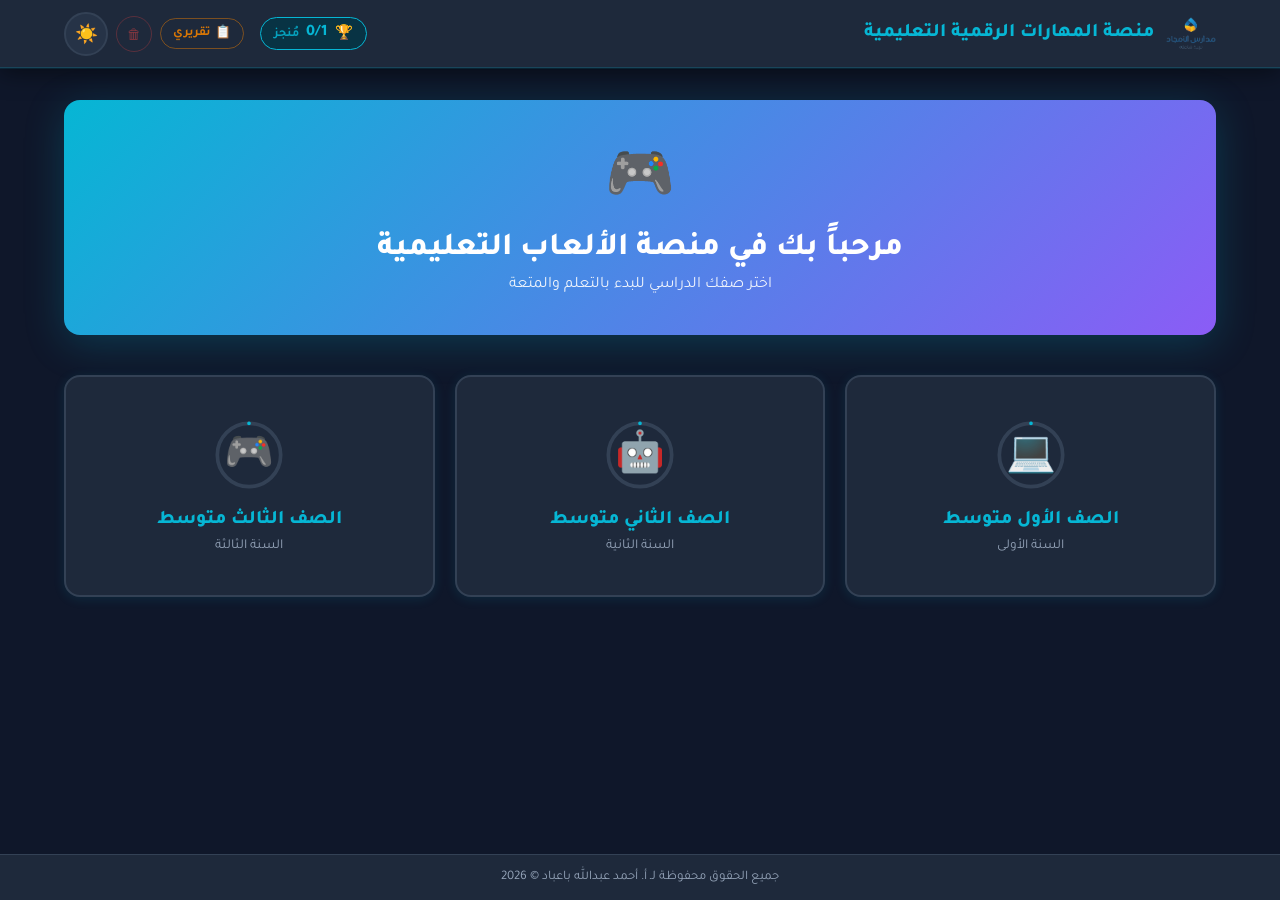
==== index.html @ b35075b6 "Add files via upload" ====
<!DOCTYPE html>
<html lang="ar" dir="rtl">
<head>
  <meta charset="UTF-8" />
  <meta name="viewport" content="width=device-width, initial-scale=1.0" />
  <title>منصة المهارات الرقمية التعليمية</title>
  <link rel="stylesheet" href="./style.css?v=9" />
  <link rel="preconnect" href="https://fonts.googleapis.com" />
  <link rel="preconnect" href="https://fonts.gstatic.com" crossorigin />
  <link href="https://fonts.googleapis.com/css2?family=Tajawal:wght@400;500;700;800&display=swap" rel="stylesheet" />
</head>
<body>

  <!-- HEADER -->
  <header class="site-header">
    <div class="header-inner">
      <div class="header-brand">
        <div class="logo-wrap" id="logo-wrap">
          <img src="./logo.png" alt="شعار المدرسة" class="logo"
               onload="document.getElementById('logo-wrap').classList.add('logo--loaded')"
               onerror="this.style.display='none'" />
          <span class="logo-fallback" aria-hidden="true">🏫</span>
        </div>
        <h1 class="site-title">منصة المهارات الرقمية التعليمية</h1>
      </div>

      <div class="progress-badge" id="progress-badge" data-total="0" aria-live="polite">
        <span class="progress-badge__icon">🏆</span>
        <span class="progress-badge__text">
          <span id="progress-count">0</span>/<span id="progress-total">0</span>
        </span>
        <span class="progress-badge__label">مُنجز</span>
      </div>

      <div class="header-actions">
        <button id="btn-report" class="btn-report" aria-label="تقرير الإنجازات" title="عرض تقرير الإنجازات">
          📋 <span class="btn-report__label">تقريري</span>
        </button>
        <button id="btn-reset" class="btn-reset" aria-label="إعادة تعيين الإنجازات" title="مسح جميع الإنجازات">
          🗑
        </button>
        <button id="theme-toggle" class="btn-theme" aria-label="تبديل الوضع">
          <span class="icon-sun">☀️</span>
          <span class="icon-moon">🌙</span>
        </button>
      </div>
    </div>
  </header>

  <!-- BREADCRUMBS -->
  <nav class="breadcrumbs" id="breadcrumbs" aria-label="مسار التنقل" hidden>
    <span id="breadcrumb-trail"></span>
  </nav>

  <!-- MAIN CONTENT -->
  <main class="main-content">

    <!-- Level 1: Grades -->
    <section id="view-home" class="view active">
      <div class="welcome-banner">
        <div class="welcome-icon">🎮</div>
        <h2>مرحباً بك في منصة الألعاب التعليمية</h2>
        <p>اختر صفك الدراسي للبدء بالتعلم والمتعة</p>
      </div>
      <div class="cards-grid" id="grades-grid"></div>
    </section>

    <!-- Level 2: Terms -->
    <section id="view-terms" class="view">
      <div class="cards-grid cards-grid--2" id="terms-grid"></div>
    </section>

    <!-- Level 3: Games Library -->
    <section id="view-games" class="view">
      <div class="search-bar-wrapper">
        <input
          type="search"
          id="search-input"
          class="search-input"
          placeholder="🔍  ابحث عن لعبة..."
          aria-label="بحث عن لعبة"
        />
      </div>
      <div class="share-bar" id="share-bar" hidden>
        <button class="btn-share" id="btn-share">شارك إنجازك 🏆</button>
      </div>
      <div class="cards-grid" id="games-grid"></div>
      <div class="empty-state" id="empty-state" hidden>
        <span>😕</span>
        <p>لا توجد ألعاب تطابق بحثك</p>
      </div>
      <div class="coming-soon-state" id="coming-soon-state" hidden>
        <span class="coming-soon-state__icon">⏳</span>
        <p class="coming-soon-state__title">قريباً!</p>
        <p class="coming-soon-state__sub">جاري تجهيز ألعاب هذا القسم</p>
      </div>
    </section>

    <!-- Level 4: Game View -->
    <section id="view-game" class="view">
      <button class="btn-back" id="btn-back">🔙 العودة لمكتبة الألعاب</button>
      <div class="iframe-wrapper">
        <iframe id="game-iframe" src="" title="اللعبة" allowfullscreen></iframe>
      </div>
      <div class="worksheet-alert" role="alert">
        <span class="worksheet-alert__icon">💡</span>
        <p><strong>تنبيه:</strong> إذا لم تكن إجاباتك صحيحة بنسبة عالية في اللعبة، ننصحك بمراجعة أوراق العمل الخاصة بالدرس بشكل جيد.</p>
      </div>
    </section>

  </main>

  <!-- FOOTER — triple-click the text to unlock Teacher View -->
  <footer class="site-footer">
    <p id="footer-secret" class="footer-secret">جميع الحقوق محفوظة لـ أ. أحمد عبدالله باعباد &copy; 2026</p>
  </footer>

  <div class="toast" id="toast" role="status" aria-live="polite"></div>

  <!-- CERTIFICATE / PROGRESS REPORT OVERLAY -->
  <div id="cert-overlay" class="cert-overlay" hidden aria-modal="true" role="dialog" aria-labelledby="cert-heading">
    <div class="cert-backdrop" id="cert-backdrop"></div>
    <div class="certificate" id="certificate">

      <!-- Screen-only controls -->
      <div class="cert-actions">
        <button class="cert-btn-print" id="cert-btn-print">🖨️ طباعة الشهادة</button>
        <button class="cert-btn-close" id="cert-btn-close" aria-label="إغلاق">✕</button>
      </div>

      <!-- Certificate top decoration -->
      <div class="cert-ornament cert-ornament--top" aria-hidden="true">
        ❖ &nbsp; ❖ &nbsp; ❖
      </div>

      <!-- Header -->
      <div class="cert-header">
        <div class="cert-trophy" aria-hidden="true">🏆</div>
        <h1 class="cert-title" id="cert-heading">شهادة إنجاز</h1>
        <p class="cert-platform-name">منصة المهارات الرقمية التعليمية</p>
      </div>

      <!-- Student name field -->
      <div class="cert-student">
        <span class="cert-student__label">اسم الطالب / الطالبة:</span>
        <span class="cert-student__line" aria-label="اكتب اسمك هنا بعد الطباعة"></span>
      </div>

      <!-- Divider -->
      <div class="cert-divider" aria-hidden="true"></div>

      <!-- Dynamic grade summary — filled by JS -->
      <div class="cert-body" id="cert-body"></div>

      <!-- Divider -->
      <div class="cert-divider" aria-hidden="true"></div>

      <!-- Footer -->
      <div class="cert-footer">
        <p class="cert-slogan">استمر في التعلم والإبداع! 🚀</p>
        <p class="cert-date" id="cert-date"></p>
      </div>

      <!-- Bottom decoration -->
      <div class="cert-ornament cert-ornament--bottom" aria-hidden="true">
        ❖ &nbsp; ❖ &nbsp; ❖
      </div>

    </div>
  </div>

  <!-- TEACHER VIEW MODAL (secret — no visible trigger) -->
  <div id="tv-overlay" class="tv-overlay" hidden aria-modal="true" role="dialog" aria-labelledby="tv-heading">
    <div class="tv-backdrop" id="tv-backdrop"></div>
    <div class="tv-modal">

      <div class="tv-header">
        <div class="tv-header__brand">
          <span class="tv-header__icon" aria-hidden="true">👨‍🏫</span>
          <h2 class="tv-header__title" id="tv-heading">لوحة المعلم — منصة المهارات الرقمية</h2>
        </div>
        <button class="tv-close" id="tv-close" aria-label="إغلاق">✕</button>
      </div>

      <nav class="tv-tabs" role="tablist">
        <button class="tv-tab tv-tab--active" id="tv-tab-btn-view" role="tab" aria-selected="true" aria-controls="tv-panel-view">📋 عرض المنهج</button>
        <button class="tv-tab" id="tv-tab-btn-edit" role="tab" aria-selected="false" aria-controls="tv-panel-edit">✏️ محرر الألعاب</button>
      </nav>

      <div class="tv-panel tv-panel--active" id="tv-panel-view" role="tabpanel" aria-labelledby="tv-tab-btn-view">
        <div class="tv-stats" id="tv-stats"></div>
        <div class="tv-body" id="tv-body"></div>
      </div>

      <div class="tv-panel" id="tv-panel-edit" role="tabpanel" aria-labelledby="tv-tab-btn-edit">
        <div class="tv-editor-toolbar">
          <button class="tv-editor-btn tv-editor-btn--add" id="tv-btn-add">➕ إضافة لعبة جديدة</button>
          <button class="tv-editor-btn tv-editor-btn--export" id="tv-btn-export">📥 تصدير games.json</button>
        </div>
        <div class="tv-editor-list" id="tv-editor-list"></div>
      </div>

    </div>
  </div>

  <script src="./script.js"></script>
</body>
</html>
---- style.css ----
/* =============================================
   RESET & BASE
   ============================================= */
*, *::before, *::after {
  box-sizing: border-box;
  margin: 0;
  padding: 0;
}

:root {
  --font: 'Tajawal', sans-serif;

  /* DEFAULT = Dark mode — deep tech / futuristic */
  --bg: #0f172a;
  --bg-2: #0d1424;
  --surface: #1e293b;
  --surface-2: #263347;
  --border: #334155;
  --text: #e2e8f0;
  --text-muted: #94a3b8;
  --accent: #06b6d4;
  --accent-2: #8b5cf6;
  --accent-light: #083344;
  --accent-dark: #0891b2;
  --success: #4ade80;
  --success-light: #052e16;
  --warning: #fbbf24;
  --warning-light: #451a03;
  --shadow-sm: 0 2px 12px rgba(6,182,212,0.12);
  --shadow-md: 0 4px 24px rgba(6,182,212,0.18);
  --shadow-lg: 0 8px 40px rgba(6,182,212,0.22);
  --radius: 16px;
  --radius-sm: 10px;
  --transition: 0.22s ease;
  --header-h: 68px;
  --breadcrumb-h: 44px;
  --footer-h: 52px;
}

/* Light mode override */
.light {
  --bg: #f1f5f9;
  --bg-2: #e2e8f0;
  --surface: #ffffff;
  --surface-2: #f8fafc;
  --border: #cbd5e1;
  --text: #0f172a;
  --text-muted: #64748b;
  --accent: #0891b2;
  --accent-2: #7c3aed;
  --accent-light: #ecfeff;
  --accent-dark: #0e7490;
  --success: #16a34a;
  --success-light: #dcfce7;
  --warning: #d97706;
  --warning-light: #fef3c7;
  --shadow-sm: 0 2px 8px rgba(8,145,178,0.10);
  --shadow-md: 0 4px 20px rgba(8,145,178,0.16);
  --shadow-lg: 0 8px 32px rgba(8,145,178,0.22);
}

html {
  scroll-behavior: smooth;
}

body {
  font-family: var(--font);
  background: var(--bg);
  color: var(--text);
  min-height: 100vh;
  display: flex;
  flex-direction: column;
  transition: background var(--transition), color var(--transition);
}

/* =============================================
   HEADER
   ============================================= */
.site-header {
  position: fixed;
  top: 0;
  inset-inline: 0;
  height: var(--header-h);
  background: var(--surface);
  border-bottom: 1px solid var(--border);
  box-shadow: var(--shadow-sm);
  z-index: 100;
  transition: background var(--transition), border-color var(--transition);
}

.header-inner {
  max-width: 1200px;
  margin: 0 auto;
  height: 100%;
  padding: 0 1.5rem;
  display: flex;
  align-items: center;
  justify-content: space-between;
  gap: 1rem;
}

.header-brand {
  display: flex;
  align-items: center;
  gap: 0.75rem;
  flex: 1;
  min-width: 0;
}

/* Logo wrapper — visible placeholder until logo.png is uploaded */
.logo-wrap {
  width: 50px;
  height: 50px;
  flex-shrink: 0;
  border-radius: 10px;
  border: 2px dashed var(--accent);
  display: flex;
  align-items: center;
  justify-content: center;
  position: relative;
  background: var(--accent-light);
  transition: border-color var(--transition), background var(--transition);
  overflow: hidden;
}

/* Once logo.png loads successfully, remove the dashed border */
.logo-wrap.logo--loaded {
  border: none;
  background: transparent;
}

.logo {
  width: 100%;
  height: 100%;
  object-fit: contain;
  border-radius: 8px;
  position: relative;
  z-index: 1;
}

.logo-fallback {
  font-size: 1.5rem;
  position: absolute;
  z-index: 0;
  pointer-events: none;
}

/* Hide fallback once logo loads */
.logo-wrap.logo--loaded .logo-fallback {
  display: none;
}

.site-title {
  font-size: clamp(0.95rem, 2.5vw, 1.2rem);
  font-weight: 800;
  color: var(--accent);
  white-space: nowrap;
  overflow: hidden;
  text-overflow: ellipsis;
}

/* Report button — gold pill */
.btn-report {
  display: inline-flex;
  align-items: center;
  gap: 0.3rem;
  padding: 0.3rem 0.75rem;
  font-family: var(--font);
  font-size: 0.8rem;
  font-weight: 700;
  color: #d97706;
  background: transparent;
  border: 1.5px solid rgba(217,119,6,0.5);
  border-radius: 50px;
  cursor: pointer;
  flex-shrink: 0;
  transition: background var(--transition), border-color var(--transition),
              color var(--transition), transform 0.18s ease,
              box-shadow var(--transition);
  white-space: nowrap;
}

.btn-report:hover {
  background: rgba(217,119,6,0.12);
  border-color: #d97706;
  transform: translateY(-1px);
  box-shadow: 0 0 10px rgba(217,119,6,0.25);
}

.btn-report:active { transform: scale(0.95); }

@media (max-width: 480px) {
  .btn-report__label { display: none; }
}

/* Header action group — reset + theme toggle side by side */
.header-actions {
  display: flex;
  align-items: center;
  gap: 0.5rem;
  flex-shrink: 0;
}

/* Reset Progress Button */
.btn-reset {
  flex-shrink: 0;
  width: 36px;
  height: 36px;
  border-radius: 50%;
  border: 1.5px solid rgba(239,68,68,0.4);
  background: transparent;
  color: rgba(239,68,68,0.7);
  cursor: pointer;
  display: flex;
  align-items: center;
  justify-content: center;
  font-size: 0.88rem;
  transition: background var(--transition), border-color var(--transition),
              color var(--transition), transform 0.18s ease,
              box-shadow var(--transition);
  opacity: 0.7;
}

.btn-reset:hover {
  background: rgba(239,68,68,0.12);
  border-color: #ef4444;
  color: #ef4444;
  opacity: 1;
  transform: scale(1.08);
  box-shadow: 0 0 10px rgba(239,68,68,0.25);
}

.btn-reset:active {
  transform: scale(0.93);
}

/* Theme Toggle */
.btn-theme {
  flex-shrink: 0;
  width: 44px;
  height: 44px;
  border-radius: 50%;
  border: 2px solid var(--border);
  background: var(--surface-2);
  cursor: pointer;
  display: flex;
  align-items: center;
  justify-content: center;
  font-size: 1.15rem;
  transition: background var(--transition), border-color var(--transition),
              transform 0.18s ease, box-shadow var(--transition);
}

.btn-theme:hover {
  background: var(--accent-light);
  border-color: var(--accent);
  transform: scale(1.08);
  box-shadow: var(--shadow-sm);
}

.btn-theme:active {
  transform: scale(0.95);
}

/* =============================================
   PROGRESS BADGE
   ============================================= */
.progress-badge {
  display: flex;
  align-items: center;
  gap: 0.4rem;
  padding: 0.35rem 0.85rem;
  background: var(--accent-light);
  border: 1.5px solid var(--accent);
  border-radius: 50px;
  font-size: 0.82rem;
  font-weight: 700;
  color: var(--accent);
  white-space: nowrap;
  transition: background var(--transition), border-color var(--transition),
              box-shadow var(--transition), color var(--transition);
  animation: badgePulse 3s ease-in-out infinite;
}

.progress-badge__icon { font-size: 0.9rem; }

.progress-badge__text {
  font-size: 1rem;
  font-weight: 800;
  letter-spacing: 0.03em;
}

.progress-badge__label {
  font-size: 0.78rem;
  opacity: 0.85;
}

/* Subtle glow pulse on the badge */
@keyframes badgePulse {
  0%, 100% { box-shadow: 0 0 0 0 rgba(6,182,212,0); }
  50%       { box-shadow: 0 0 10px 2px rgba(6,182,212,0.3); }
}

/* When all games are done — celebrate with gold */
.progress-badge.all-done {
  background: rgba(251,191,36,0.12);
  border-color: #fbbf24;
  color: #fbbf24;
  animation: badgePulseGold 1.5s ease-in-out infinite;
}

@keyframes badgePulseGold {
  0%, 100% { box-shadow: 0 0 0 0 rgba(251,191,36,0); }
  50%       { box-shadow: 0 0 14px 4px rgba(251,191,36,0.4); }
}

/* Hide badge if total is 0 (games not loaded yet) */
.progress-badge[data-total="0"] {
  opacity: 0;
  pointer-events: none;
}

/* Show/hide sun/moon based on theme */
body:not(.light) .icon-moon { display: none; }
body.light .icon-sun { display: none; }

/* Dark mode (default) header — subtle cyan glow line */
body:not(.light) .site-header {
  border-bottom-color: rgba(6,182,212,0.2);
  box-shadow: 0 1px 0 rgba(6,182,212,0.12), 0 4px 24px rgba(0,0,0,0.5);
}

/* Dark mode breadcrumbs */
body:not(.light) .breadcrumbs {
  background: rgba(30,41,59,0.95);
  border-bottom-color: rgba(6,182,212,0.15);
  backdrop-filter: blur(8px);
}

/* =============================================
   BREADCRUMBS
   ============================================= */
.breadcrumbs {
  position: fixed;
  top: var(--header-h);
  inset-inline: 0;
  height: var(--breadcrumb-h);
  background: var(--surface-2);
  border-bottom: 1px solid var(--border);
  z-index: 90;
  display: flex;
  align-items: center;
  padding: 0 1.5rem;
  font-size: 0.88rem;
  color: var(--text-muted);
  transition: background var(--transition);
}

.breadcrumbs[hidden] {
  display: none;
}

.breadcrumbs .max-w {
  max-width: 1200px;
  margin: 0 auto;
  width: 100%;
}

.breadcrumb-item {
  cursor: pointer;
  color: var(--accent);
  font-weight: 600;
  transition: opacity var(--transition);
}

.breadcrumb-item:hover { opacity: 0.75; }

.breadcrumb-sep {
  margin: 0 0.5rem;
  color: var(--text-muted);
}

.breadcrumb-item.current {
  color: var(--text);
  font-weight: 500;
  cursor: default;
}

.breadcrumb-item.current:hover { opacity: 1; }

/* =============================================
   MAIN CONTENT
   ============================================= */
.main-content {
  flex: 1;
  margin-top: var(--header-h);
  padding: 2rem 1.5rem 2rem;
  max-width: 1200px;
  width: 100%;
  margin-inline: auto;
}

/* Offset when breadcrumbs are visible */
body.has-breadcrumbs .main-content {
  margin-top: calc(var(--header-h) + var(--breadcrumb-h));
}

/* =============================================
   VIEWS
   ============================================= */
.view {
  display: none;
  animation: fadeInUp 0.32s ease forwards;
}

.view.active {
  display: block;
}

@keyframes fadeInUp {
  from { opacity: 0; transform: translateY(16px); }
  to   { opacity: 1; transform: translateY(0); }
}

/* =============================================
   WELCOME BANNER
   ============================================= */
.welcome-banner {
  text-align: center;
  margin-bottom: 2.5rem;
  padding: 2.5rem 1rem;
  background: linear-gradient(135deg, var(--accent) 0%, var(--accent-2) 100%);
  border-radius: var(--radius);
  color: #fff;
  box-shadow: var(--shadow-lg);
}

.welcome-icon {
  font-size: 3.5rem;
  margin-bottom: 0.75rem;
  animation: bounce 2.5s infinite;
}

@keyframes bounce {
  0%, 100% { transform: translateY(0); }
  50%       { transform: translateY(-8px); }
}

.welcome-banner h2 {
  font-size: clamp(1.3rem, 3vw, 2rem);
  font-weight: 800;
  margin-bottom: 0.5rem;
}

.welcome-banner p {
  font-size: 1rem;
  opacity: 0.9;
}

/* =============================================
   CARDS GRID
   ============================================= */
.cards-grid {
  display: grid;
  grid-template-columns: repeat(auto-fill, minmax(min(300px, 100%), 1fr));
  gap: 1.25rem;
}

.cards-grid--2 {
  grid-template-columns: repeat(auto-fill, minmax(min(280px, 100%), 1fr));
  max-width: 680px;
  margin: 0 auto;
}

/* =============================================
   GRADE CARD
   ============================================= */

/* Floating emoji animation */
@keyframes floatEmoji {
  0%, 100% { transform: translateY(0px); }
  50%       { transform: translateY(-10px); }
}

/* Stagger each card's animation so they don't all move together */
.grade-card:nth-child(1) .grade-card__icon { animation: floatEmoji 2.8s ease-in-out infinite; }
.grade-card:nth-child(2) .grade-card__icon { animation: floatEmoji 3.2s ease-in-out infinite 0.4s; }
.grade-card:nth-child(3) .grade-card__icon { animation: floatEmoji 3.0s ease-in-out infinite 0.8s; }

.grade-card {
  background: var(--surface);
  border: 2px solid var(--border);
  border-radius: var(--radius);
  padding: 2.5rem 1.5rem;
  text-align: center;
  cursor: pointer;
  transition: transform 0.28s cubic-bezier(.34,1.56,.64,1),
              box-shadow var(--transition),
              border-color var(--transition),
              background var(--transition);
  box-shadow: var(--shadow-sm);
  position: relative;
  overflow: hidden;
}

/* Gradient overlay — slides in on hover */
.grade-card::before {
  content: '';
  position: absolute;
  inset: 0;
  background: linear-gradient(135deg, var(--accent) 0%, var(--accent-2) 100%);
  opacity: 0;
  transition: opacity 0.28s ease;
  border-radius: inherit;
}

/* Glow ring on hover */
.grade-card::after {
  content: '';
  position: absolute;
  inset: -2px;
  border-radius: calc(var(--radius) + 2px);
  background: linear-gradient(135deg, var(--accent), var(--accent-2));
  opacity: 0;
  transition: opacity 0.28s ease;
  z-index: -1;
}

.grade-card:hover {
  transform: translateY(-10px) scale(1.02);
  box-shadow: 0 16px 48px rgba(6,182,212,0.35);
  border-color: var(--accent);
}

.grade-card:hover::before { opacity: 0.08; }
.grade-card:hover::after  { opacity: 0.5; }

/* On hover — emoji scales up */
.grade-card:hover .grade-card__icon {
  animation: none;
  transform: scale(1.3) translateY(-4px);
  transition: transform 0.28s cubic-bezier(.34,1.56,.64,1);
}

.grade-card:active {
  transform: translateY(-3px) scale(1.01);
}

/* Progress ring wrap — contains SVG ring + emoji icon */
.grade-ring-wrap {
  position: relative;
  width: 76px;
  height: 76px;
  margin: 0 auto 1rem;
}

.grade-ring {
  position: absolute;
  inset: 0;
  width: 100%;
  height: 100%;
  transform: rotate(-90deg);
  pointer-events: none;
}

.grade-ring__track {
  fill: none;
  stroke: var(--border);
  stroke-width: 3.5;
}

.grade-ring__fill {
  fill: none;
  stroke: var(--accent);
  stroke-width: 3.5;
  stroke-linecap: round;
  transition: stroke-dashoffset 0.9s cubic-bezier(.4,2,.6,1);
}

/* Completed ring turns gold */
.grade-ring-wrap[data-complete="true"] .grade-ring__fill {
  stroke: #fbbf24;
}

.grade-card__icon {
  font-size: 2.5rem;
  display: flex;
  align-items: center;
  justify-content: center;
  position: absolute;
  inset: 0;
  margin: 0;
  z-index: 1;
  transition: transform 0.28s cubic-bezier(.34,1.56,.64,1);
  will-change: transform;
}

.grade-card__title {
  font-size: 1.2rem;
  font-weight: 800;
  color: var(--accent);
  position: relative;
  z-index: 1;
}

.grade-card__sub {
  font-size: 0.85rem;
  color: var(--text-muted);
  margin-top: 0.4rem;
  position: relative;
  z-index: 1;
}

/* =============================================
   TERM CARD
   ============================================= */
.term-card {
  background: var(--surface);
  border: 2px solid var(--border);
  border-radius: var(--radius);
  padding: 2.5rem 1.5rem;
  text-align: center;
  cursor: pointer;
  transition: transform var(--transition), box-shadow var(--transition),
              border-color var(--transition);
  box-shadow: var(--shadow-sm);
}

.term-card:hover {
  transform: translateY(-5px);
  box-shadow: var(--shadow-lg);
  border-color: var(--accent);
}

.term-card:active { transform: translateY(-1px); }

.term-card__icon {
  font-size: 2.75rem;
  display: block;
  margin-bottom: 0.75rem;
}

.term-card__title {
  font-size: 1.15rem;
  font-weight: 800;
  color: var(--accent);
}

/* =============================================
   SEARCH BAR
   ============================================= */
.search-bar-wrapper {
  margin-bottom: 1.5rem;
}

.search-input {
  width: 100%;
  max-width: 500px;
  padding: 0.75rem 1.25rem;
  font-family: var(--font);
  font-size: 1rem;
  color: var(--text);
  background: var(--surface);
  border: 2px solid var(--border);
  border-radius: 50px;
  outline: none;
  transition: border-color var(--transition), box-shadow var(--transition);
  display: block;
}

.search-input:focus {
  border-color: var(--accent);
  box-shadow: 0 0 0 4px rgba(6,182,212,0.15);
}

.search-input::placeholder { color: var(--text-muted); }

/* =============================================
   GAME CARD
   ============================================= */
.game-card {
  background: var(--surface);
  border: 2px solid var(--border);
  border-radius: var(--radius);
  padding: 1.25rem;
  display: flex;
  flex-direction: column;
  gap: 0.75rem;
  position: relative;
  transition: transform var(--transition), box-shadow var(--transition),
              border-color var(--transition);
  box-shadow: var(--shadow-sm);
}

.game-card:hover {
  transform: translateY(-4px);
  box-shadow: var(--shadow-md);
  border-color: var(--accent);
}

/* Badge */
.game-badge {
  position: absolute;
  top: 1rem;
  left: 1rem;
  padding: 0.2rem 0.65rem;
  border-radius: 50px;
  font-size: 0.72rem;
  font-weight: 700;
  letter-spacing: 0.02em;
}

.badge--new {
  background: var(--accent-light);
  color: var(--accent);
  border: 1px solid var(--accent);
}

.badge--review {
  background: var(--warning-light);
  color: var(--warning);
  border: 1px solid var(--warning);
}

.badge--fun {
  background: #fce7f3;
  color: #db2777;
  border: 1px solid #db2777;
}

.light .badge--fun {
  background: #fce7f3;
  color: #db2777;
  border: 1px solid #db2777;
}

/* Completion badge */
.completed-badge {
  position: absolute;
  top: 1rem;
  right: 1rem;
  background: var(--success-light);
  color: var(--success);
  border: 1px solid var(--success);
  border-radius: 50px;
  font-size: 0.72rem;
  font-weight: 700;
  padding: 0.2rem 0.6rem;
  display: flex;
  align-items: center;
  gap: 0.25rem;
  animation: popIn 0.3s ease;
}

@keyframes popIn {
  from { transform: scale(0.7); opacity: 0; }
  to   { transform: scale(1);   opacity: 1; }
}

.game-card__icon {
  font-size: 2.2rem;
  text-align: center;
  margin-top: 1.5rem;
}

.game-card__title {
  font-size: 1.05rem;
  font-weight: 700;
  color: var(--text);
  line-height: 1.4;
}

.game-card__desc {
  font-size: 0.88rem;
  color: var(--text-muted);
  line-height: 1.6;
  flex: 1;
}

.btn-play {
  width: 100%;
  padding: 0.65rem 1rem;
  font-family: var(--font);
  font-size: 0.95rem;
  font-weight: 700;
  color: #fff;
  background: linear-gradient(135deg, var(--accent) 0%, var(--accent-2) 100%);
  border: none;
  border-radius: var(--radius-sm);
  cursor: pointer;
  transition: opacity var(--transition), transform var(--transition),
              box-shadow var(--transition);
  box-shadow: 0 2px 12px rgba(6,182,212,0.35);
}

.btn-play:hover {
  opacity: 0.9;
  transform: translateY(-1px);
  box-shadow: 0 4px 20px rgba(6,182,212,0.5);
}

.btn-play:active {
  transform: scale(0.97);
}

/* =============================================
   EMPTY STATE
   ============================================= */
.empty-state {
  text-align: center;
  padding: 4rem 2rem;
  color: var(--text-muted);
}

.empty-state span {
  font-size: 3rem;
  display: block;
  margin-bottom: 0.75rem;
}

.empty-state p {
  font-size: 1rem;
}

/* =============================================
   BACK BUTTON
   ============================================= */
.btn-back {
  display: inline-flex;
  align-items: center;
  gap: 0.5rem;
  padding: 0.6rem 1.25rem;
  font-family: var(--font);
  font-size: 0.95rem;
  font-weight: 700;
  color: var(--accent);
  background: var(--accent-light);
  border: 2px solid var(--accent);
  border-radius: var(--radius-sm);
  cursor: pointer;
  margin-bottom: 1.25rem;
  transition: background var(--transition), transform var(--transition),
              box-shadow var(--transition);
}

.btn-back:hover {
  background: var(--accent);
  color: #fff;
  transform: translateY(-2px);
  box-shadow: var(--shadow-sm);
}

.btn-back:active { transform: scale(0.97); }

/* =============================================
   GAME IFRAME
   ============================================= */
.iframe-wrapper {
  width: 100%;
  border-radius: var(--radius);
  overflow: hidden;
  box-shadow: var(--shadow-lg);
  border: 2px solid var(--border);
  background: var(--surface);
  min-height: calc(100vh - var(--header-h) - var(--breadcrumb-h) - 120px);
}

#game-iframe {
  width: 100%;
  min-height: 600px;
  height: calc(100vh - var(--header-h) - var(--breadcrumb-h) - 120px);
  border: none;
  display: block;
}

/* =============================================
   FOOTER
   ============================================= */
.site-footer {
  background: var(--surface);
  border-top: 1px solid var(--border);
  text-align: center;
  padding: 0.9rem 1rem;
  font-size: 0.82rem;
  color: var(--text-muted);
  transition: background var(--transition), border-color var(--transition);
}

/* =============================================
   SCROLLBAR
   ============================================= */
::-webkit-scrollbar { width: 6px; }
::-webkit-scrollbar-track { background: var(--bg); }
::-webkit-scrollbar-thumb {
  background: var(--border);
  border-radius: 3px;
}
::-webkit-scrollbar-thumb:hover { background: var(--accent); }

/* =============================================
   VIEW FADE TRANSITION
   ============================================= */
@keyframes fadeIn {
  from { opacity: 0; transform: translateY(12px); }
  to   { opacity: 1; transform: translateY(0);    }
}

.view.active {
  animation: fadeIn 0.38s ease-out;
}

/* =============================================
   COMING SOON STATE
   ============================================= */
.coming-soon-state {
  text-align: center;
  padding: 5rem 2rem;
}

.coming-soon-state__icon {
  font-size: 4rem;
  display: block;
  margin-bottom: 1rem;
  animation: floatEmoji 3s ease-in-out infinite;
  filter: drop-shadow(0 0 12px rgba(6,182,212,0.4));
}

.coming-soon-state__title {
  font-size: 1.6rem;
  font-weight: 800;
  color: var(--accent);
  margin-bottom: 0.5rem;
}

.coming-soon-state__sub {
  font-size: 1rem;
  color: var(--text-muted);
}

/* =============================================
   SHARE BAR
   ============================================= */
.share-bar {
  display: flex;
  justify-content: flex-end;
  margin-bottom: 1.25rem;
}

.btn-share {
  display: inline-flex;
  align-items: center;
  gap: 0.4rem;
  padding: 0.5rem 1.2rem;
  font-family: var(--font);
  font-size: 0.88rem;
  font-weight: 700;
  color: var(--accent-2);
  background: transparent;
  border: 1.5px solid var(--accent-2);
  border-radius: 50px;
  cursor: pointer;
  transition: background var(--transition), color var(--transition),
              box-shadow var(--transition), transform var(--transition);
}

.btn-share:hover {
  background: var(--accent-2);
  color: #fff;
  box-shadow: 0 4px 16px rgba(139,92,246,0.45);
  transform: translateY(-2px);
}

.btn-share:active { transform: scale(0.96); }

/* =============================================
   TOAST NOTIFICATION
   ============================================= */
.toast {
  position: fixed;
  bottom: 2rem;
  left: 50%;
  transform: translateX(-50%) translateY(0);
  background: var(--surface-2);
  border: 1.5px solid var(--accent);
  color: var(--text);
  font-family: var(--font);
  font-size: 0.92rem;
  font-weight: 600;
  padding: 0.75rem 1.5rem;
  border-radius: 50px;
  box-shadow: 0 8px 32px rgba(6,182,212,0.3);
  z-index: 9999;
  pointer-events: none;
  opacity: 0;
  transition: opacity 0.3s ease, transform 0.3s ease;
  white-space: nowrap;
  max-width: calc(100vw - 3rem);
  text-align: center;
}

.toast.toast--visible {
  opacity: 1;
  transform: translateX(-50%) translateY(-8px);
}

/* =============================================
   WORKSHEET ALERT
   ============================================= */
.worksheet-alert {
  display: flex;
  align-items: flex-start;
  gap: 0.75rem;
  margin-top: 1.25rem;
  padding: 1rem 1.25rem;
  background: rgba(251,191,36,0.06);
  border: 1.5px solid rgba(251,191,36,0.45);
  border-radius: var(--radius-sm);
  color: var(--text);
  line-height: 1.7;
  font-size: 0.92rem;
}

.worksheet-alert__icon {
  font-size: 1.3rem;
  flex-shrink: 0;
  margin-top: 0.05rem;
}

.worksheet-alert strong {
  color: #fbbf24;
  font-weight: 700;
}

/* =============================================
   CERTIFICATE OVERLAY (SCREEN)
   ============================================= */
.cert-overlay {
  position: fixed;
  inset: 0;
  z-index: 10000;
  display: flex;
  align-items: center;
  justify-content: center;
  padding: 1rem;
}

.cert-overlay[hidden] { display: none !important; }

.cert-backdrop {
  position: absolute;
  inset: 0;
  background: rgba(0,0,0,0.72);
  backdrop-filter: blur(4px);
}

.certificate {
  position: relative;
  z-index: 1;
  background: #fffdf5;
  color: #1a0a00;
  font-family: 'Tajawal', sans-serif;
  direction: rtl;
  text-align: center;
  width: 100%;
  max-width: 640px;
  max-height: 90vh;
  overflow-y: auto;
  border-radius: 16px;
  border: 3px double #d97706;
  padding: 0 2rem 1.5rem;
  box-shadow: 0 0 0 6px rgba(217,119,6,0.12), 0 24px 64px rgba(0,0,0,0.5);
  animation: fadeIn 0.35s ease-out;
}

/* Screen-only action bar */
.cert-actions {
  position: sticky;
  top: 0;
  background: #fffdf5;
  display: flex;
  justify-content: space-between;
  align-items: center;
  padding: 0.85rem 0 0.75rem;
  gap: 0.75rem;
  border-bottom: 1px solid rgba(217,119,6,0.2);
  margin: 0 -0.25rem 1rem;
  z-index: 2;
}

.cert-btn-print {
  padding: 0.45rem 1.1rem;
  background: linear-gradient(135deg, #d97706, #f59e0b);
  color: #fff;
  border: none;
  border-radius: 50px;
  font-family: 'Tajawal', sans-serif;
  font-size: 0.9rem;
  font-weight: 700;
  cursor: pointer;
  transition: opacity 0.2s, transform 0.2s;
  box-shadow: 0 2px 10px rgba(217,119,6,0.4);
}

.cert-btn-print:hover { opacity: 0.88; transform: translateY(-1px); }
.cert-btn-print:active { transform: scale(0.96); }

.cert-btn-close {
  width: 34px;
  height: 34px;
  border-radius: 50%;
  border: 1.5px solid rgba(217,119,6,0.4);
  background: transparent;
  color: #92400e;
  font-size: 1rem;
  cursor: pointer;
  display: flex;
  align-items: center;
  justify-content: center;
  transition: background 0.2s, transform 0.2s;
}

.cert-btn-close:hover { background: rgba(217,119,6,0.1); transform: scale(1.08); }

/* Ornamental divider text */
.cert-ornament {
  font-size: 0.85rem;
  letter-spacing: 0.5em;
  color: #d97706;
  margin: 0.6rem 0;
  opacity: 0.6;
}

/* Certificate header */
.cert-header { margin-bottom: 1rem; }

.cert-trophy {
  font-size: 3rem;
  display: block;
  margin-bottom: 0.4rem;
  filter: drop-shadow(0 2px 8px rgba(217,119,6,0.5));
}

.cert-title {
  font-size: 2rem;
  font-weight: 800;
  color: #92400e;
  margin-bottom: 0.25rem;
  letter-spacing: 0.03em;
}

.cert-platform-name {
  font-size: 0.95rem;
  color: #78350f;
  font-weight: 600;
  opacity: 0.8;
}

/* Student name line */
.cert-student {
  display: flex;
  align-items: baseline;
  gap: 0.5rem;
  justify-content: center;
  margin: 0.75rem 0;
  flex-wrap: wrap;
}

.cert-student__label {
  font-size: 0.9rem;
  font-weight: 700;
  color: #78350f;
  white-space: nowrap;
}

.cert-student__line {
  flex: 1;
  min-width: 160px;
  max-width: 280px;
  border-bottom: 1.5px solid #d97706;
  height: 1.4em;
  display: inline-block;
}

/* Divider */
.cert-divider {
  height: 1px;
  background: linear-gradient(90deg, transparent, #d97706 30%, #d97706 70%, transparent);
  margin: 0.75rem 0;
  opacity: 0.45;
}

/* Grade rows inside the cert */
.cert-grade {
  text-align: right;
  margin: 0.85rem 0;
  padding: 0.75rem 1rem;
  border: 1px solid rgba(217,119,6,0.2);
  border-radius: 10px;
  background: rgba(217,119,6,0.04);
}

.cert-grade-header {
  display: flex;
  align-items: center;
  gap: 0.5rem;
  margin-bottom: 0.5rem;
}

.cert-grade-icon { font-size: 1.2rem; }

.cert-grade-label {
  font-size: 0.95rem;
  font-weight: 800;
  color: #78350f;
  flex: 1;
}

.cert-grade-count {
  font-size: 0.88rem;
  font-weight: 700;
  color: #d97706;
  white-space: nowrap;
}

/* Mini progress bar */
.cert-progress-bar {
  height: 6px;
  background: rgba(217,119,6,0.15);
  border-radius: 3px;
  overflow: hidden;
  margin-bottom: 0.6rem;
}

.cert-progress-fill {
  height: 100%;
  background: linear-gradient(90deg, #f59e0b, #d97706);
  border-radius: 3px;
  transition: width 0.8s ease;
}

/* Game list */
.cert-game-list {
  list-style: none;
  padding: 0;
  margin: 0;
  display: flex;
  flex-direction: column;
  gap: 0.2rem;
}

.cert-game-list li {
  font-size: 0.82rem;
  color: #44200a;
  padding: 0.15rem 0;
  display: flex;
  align-items: center;
  gap: 0.35rem;
}

.cert-game-list li::before {
  content: '✓';
  color: #d97706;
  font-weight: 800;
  flex-shrink: 0;
}

.cert-no-games {
  font-size: 0.82rem;
  color: #b45309;
  opacity: 0.7;
  font-style: italic;
}

/* Certificate footer */
.cert-footer { margin-top: 0.5rem; }

.cert-slogan {
  font-size: 0.95rem;
  font-weight: 700;
  color: #92400e;
}

.cert-date {
  font-size: 0.78rem;
  color: #b45309;
  opacity: 0.7;
  margin-top: 0.3rem;
}

/* =============================================
   TEACHER VIEW MODAL
   ============================================= */
.tv-overlay {
  position: fixed;
  inset: 0;
  z-index: 10001;
  display: flex;
  align-items: center;
  justify-content: center;
  padding: 1rem;
}

.tv-overlay[hidden] { display: none !important; }

.tv-backdrop {
  position: absolute;
  inset: 0;
  background: rgba(0,0,0,0.8);
  backdrop-filter: blur(6px);
}

.tv-modal {
  position: relative;
  z-index: 1;
  background: var(--surface);
  color: var(--text);
  font-family: var(--font);
  direction: rtl;
  width: 100%;
  max-width: 900px;
  max-height: 88vh;
  display: flex;
  flex-direction: column;
  border-radius: var(--radius);
  border: 1.5px solid var(--accent);
  box-shadow: 0 0 0 4px rgba(6,182,212,0.1), 0 32px 80px rgba(0,0,0,0.6);
  overflow: hidden;
  animation: fadeIn 0.3s ease-out;
}

/* Header bar */
.tv-header {
  display: flex;
  align-items: center;
  justify-content: space-between;
  padding: 1rem 1.25rem;
  background: var(--surface-2);
  border-bottom: 1.5px solid var(--accent);
  flex-shrink: 0;
  gap: 1rem;
}

.tv-header__brand {
  display: flex;
  align-items: center;
  gap: 0.6rem;
  min-width: 0;
}

.tv-header__icon { font-size: 1.5rem; }

.tv-header__title {
  font-size: 1rem;
  font-weight: 800;
  color: var(--accent);
  margin: 0;
  white-space: nowrap;
  overflow: hidden;
  text-overflow: ellipsis;
}

.tv-close {
  flex-shrink: 0;
  width: 34px;
  height: 34px;
  border-radius: 50%;
  border: 1.5px solid var(--border);
  background: transparent;
  color: var(--text-muted);
  font-size: 1rem;
  cursor: pointer;
  display: flex;
  align-items: center;
  justify-content: center;
  transition: background var(--transition), border-color var(--transition),
              color var(--transition), transform 0.15s ease;
}

.tv-close:hover {
  background: rgba(239,68,68,0.1);
  border-color: #ef4444;
  color: #ef4444;
  transform: scale(1.08);
}

/* Stats strip */
.tv-stats {
  display: flex;
  flex-wrap: wrap;
  gap: 0.6rem;
  padding: 0.75rem 1.25rem;
  background: var(--bg-2);
  border-bottom: 1px solid var(--border);
  flex-shrink: 0;
}

.tv-stat-chip {
  display: inline-flex;
  align-items: center;
  gap: 0.35rem;
  padding: 0.25rem 0.75rem;
  background: var(--accent-light);
  border: 1px solid var(--accent);
  border-radius: 50px;
  font-size: 0.8rem;
  font-weight: 700;
  color: var(--accent);
  white-space: nowrap;
}

.tv-stat-chip--grade {
  background: rgba(139,92,246,0.1);
  border-color: var(--accent-2);
  color: var(--accent-2);
}

/* Scrollable body */
.tv-body {
  overflow-y: auto;
  padding: 1.25rem;
  display: flex;
  flex-direction: column;
  gap: 1.5rem;
}

/* Grade section */
.tv-grade {
  border: 1.5px solid var(--border);
  border-radius: var(--radius-sm);
  overflow: hidden;
}

.tv-grade-header {
  display: flex;
  align-items: center;
  gap: 0.6rem;
  padding: 0.65rem 1rem;
  background: linear-gradient(135deg, var(--accent-light), transparent);
  border-bottom: 1.5px solid var(--border);
}

.tv-grade-header__icon { font-size: 1.1rem; }

.tv-grade-header__label {
  font-size: 0.95rem;
  font-weight: 800;
  color: var(--accent);
  flex: 1;
}

.tv-grade-header__count {
  font-size: 0.8rem;
  font-weight: 700;
  color: var(--text-muted);
  background: var(--surface-2);
  border: 1px solid var(--border);
  border-radius: 50px;
  padding: 0.15rem 0.6rem;
}

/* Term section inside grade */
.tv-term {
  border-top: 1px dashed var(--border);
}

.tv-term:first-of-type { border-top: none; }

.tv-term-header {
  padding: 0.45rem 1rem;
  background: rgba(139,92,246,0.05);
  font-size: 0.82rem;
  font-weight: 700;
  color: var(--accent-2);
  border-bottom: 1px solid var(--border);
  display: flex;
  align-items: center;
  gap: 0.4rem;
}

/* Games table */
.tv-table {
  width: 100%;
  border-collapse: collapse;
  font-size: 0.84rem;
}

.tv-table th {
  background: var(--surface-2);
  color: var(--text-muted);
  font-weight: 700;
  font-size: 0.76rem;
  padding: 0.5rem 0.75rem;
  text-align: right;
  border-bottom: 1px solid var(--border);
  white-space: nowrap;
}

.tv-table td {
  padding: 0.55rem 0.75rem;
  border-bottom: 1px solid rgba(51,65,85,0.5);
  vertical-align: middle;
  color: var(--text);
}

.tv-table tr:last-child td { border-bottom: none; }

.tv-table tr:hover td { background: var(--surface-2); }

.tv-table .tv-col-num {
  color: var(--text-muted);
  font-size: 0.76rem;
  width: 2rem;
  text-align: center;
}

.tv-table .tv-col-icon {
  font-size: 1.2rem;
  width: 2.5rem;
  text-align: center;
}

.tv-table .tv-col-title {
  font-weight: 700;
  color: var(--text);
}

.tv-table .tv-col-badge .badge-pill {
  display: inline-block;
  padding: 0.15rem 0.55rem;
  border-radius: 50px;
  font-size: 0.72rem;
  font-weight: 700;
}

.tv-table .tv-col-badge .pill--new    { background: var(--accent-light);           color: var(--accent);   border: 1px solid var(--accent); }
.tv-table .tv-col-badge .pill--review { background: var(--warning-light);           color: var(--warning);  border: 1px solid var(--warning); }
.tv-table .tv-col-badge .pill--fun    { background: rgba(244,114,182,0.12);         color: #f472b6;         border: 1px solid #f472b6; }

.tv-table .tv-col-desc {
  color: var(--text-muted);
  font-size: 0.8rem;
  max-width: 220px;
}

.tv-table .tv-col-url a {
  color: var(--accent);
  font-size: 0.78rem;
  text-decoration: none;
  word-break: break-all;
}

.tv-table .tv-col-url a:hover { text-decoration: underline; }

/* Secret footer text — no visual hint, but cursor changes on hover */
.footer-secret {
  cursor: default;
  user-select: none;
}

/* =============================================
   TEACHER VIEW — TAB NAV
   ============================================= */
.tv-tabs {
  display: flex;
  gap: 0;
  border-bottom: 1.5px solid var(--border);
  background: var(--surface-2);
  flex-shrink: 0;
}

.tv-tab {
  flex: 1;
  padding: 0.65rem 1rem;
  background: transparent;
  border: none;
  border-bottom: 2.5px solid transparent;
  margin-bottom: -1.5px;
  color: var(--text-muted);
  font-family: var(--font);
  font-size: 0.88rem;
  font-weight: 700;
  cursor: pointer;
  transition: color var(--transition), border-color var(--transition),
              background var(--transition);
  white-space: nowrap;
}

.tv-tab:hover { color: var(--text); background: rgba(255,255,255,0.03); }

.tv-tab--active {
  color: var(--accent);
  border-bottom-color: var(--accent);
  background: transparent;
}

/* =============================================
   TEACHER VIEW — PANELS
   ============================================= */
.tv-panel {
  display: none;
  flex-direction: column;
  flex: 1;
  overflow: hidden;
  min-height: 0;
}

.tv-panel--active { display: flex; }

.tv-panel#tv-panel-view {
  flex-direction: column;
  overflow: hidden;
}

/* =============================================
   TEACHER VIEW — EDITOR TOOLBAR
   ============================================= */
.tv-editor-toolbar {
  display: flex;
  align-items: center;
  gap: 0.75rem;
  padding: 0.85rem 1.25rem;
  border-bottom: 1px solid var(--border);
  background: var(--surface-2);
  flex-shrink: 0;
  flex-wrap: wrap;
}

.tv-editor-btn {
  display: inline-flex;
  align-items: center;
  gap: 0.4rem;
  padding: 0.45rem 1rem;
  border-radius: var(--radius-sm);
  font-family: var(--font);
  font-size: 0.84rem;
  font-weight: 700;
  cursor: pointer;
  border: 1.5px solid transparent;
  transition: all var(--transition);
}

.tv-editor-btn--add {
  background: linear-gradient(135deg, var(--accent), var(--accent-2));
  color: #fff;
  border-color: transparent;
}

.tv-editor-btn--add:hover { opacity: 0.88; transform: translateY(-1px); }

.tv-editor-btn--export {
  background: transparent;
  color: var(--warning);
  border-color: var(--warning);
}

.tv-editor-btn--export:hover {
  background: var(--warning-light);
  transform: translateY(-1px);
}

/* =============================================
   TEACHER VIEW — EDITOR GAME LIST
   ============================================= */
.tv-editor-list {
  overflow-y: auto;
  flex: 1;
  padding: 0.75rem 1rem;
  display: flex;
  flex-direction: column;
  gap: 0.45rem;
}

.tv-empty {
  padding: 2rem;
  text-align: center;
  color: var(--text-muted);
  font-size: 0.9rem;
}

/* Game row card */
.tv-game-row {
  display: flex;
  align-items: center;
  gap: 0.65rem;
  padding: 0.6rem 0.85rem;
  background: var(--surface-2);
  border: 1px solid var(--border);
  border-radius: var(--radius-sm);
  transition: border-color var(--transition), background var(--transition);
}

.tv-game-row:hover {
  border-color: var(--accent);
  background: var(--bg-2);
}

.tv-game-num {
  font-size: 0.72rem;
  color: var(--text-muted);
  min-width: 1.4rem;
  text-align: center;
  font-weight: 700;
}

.tv-game-emoji { font-size: 1.3rem; flex-shrink: 0; }

.tv-game-meta {
  flex: 1;
  min-width: 0;
  display: flex;
  flex-direction: column;
  gap: 0.25rem;
}

.tv-game-title {
  font-weight: 700;
  font-size: 0.9rem;
  color: var(--text);
  white-space: nowrap;
  overflow: hidden;
  text-overflow: ellipsis;
}

.tv-game-tags {
  display: flex;
  align-items: center;
  gap: 0.35rem;
  flex-wrap: wrap;
}

.tv-tag {
  display: inline-block;
  padding: 0.1rem 0.5rem;
  background: rgba(139,92,246,0.1);
  border: 1px solid var(--accent-2);
  border-radius: 50px;
  font-size: 0.7rem;
  font-weight: 700;
  color: var(--accent-2);
}

.tv-game-actions {
  display: flex;
  gap: 0.35rem;
  flex-shrink: 0;
}

/* =============================================
   TEACHER VIEW — BUTTONS (generic)
   ============================================= */
.tv-btn {
  padding: 0.3rem 0.65rem;
  border-radius: var(--radius-sm);
  font-family: var(--font);
  font-size: 0.78rem;
  font-weight: 700;
  cursor: pointer;
  border: 1.5px solid transparent;
  transition: all 0.15s ease;
}

.tv-btn--edit {
  background: var(--accent-light);
  border-color: var(--accent);
  color: var(--accent);
}

.tv-btn--edit:hover { background: var(--accent); color: #fff; }

.tv-btn--delete {
  background: rgba(239,68,68,0.08);
  border-color: #ef4444;
  color: #ef4444;
}

.tv-btn--delete:hover { background: #ef4444; color: #fff; }

.tv-btn--save {
  background: linear-gradient(135deg, #10b981, #059669);
  border-color: transparent;
  color: #fff;
  padding: 0.4rem 1.1rem;
}

.tv-btn--save:hover { opacity: 0.88; transform: translateY(-1px); }

.tv-btn--cancel {
  background: transparent;
  border-color: var(--border);
  color: var(--text-muted);
  padding: 0.4rem 0.9rem;
}

.tv-btn--cancel:hover {
  border-color: var(--text-muted);
  color: var(--text);
}

/* =============================================
   TEACHER VIEW — INLINE EDIT FORM
   ============================================= */
.tv-edit-form {
  background: var(--surface);
  border: 1.5px solid var(--accent);
  border-radius: var(--radius-sm);
  padding: 1rem 1rem 0.75rem;
  box-shadow: 0 4px 20px rgba(6,182,212,0.12);
}

.tv-form-grid {
  display: grid;
  grid-template-columns: 1fr 1fr;
  gap: 0.65rem;
  margin-bottom: 0.75rem;
}

.tv-form-field {
  display: flex;
  flex-direction: column;
  gap: 0.3rem;
}

.tv-form-field--wide { grid-column: span 1; }
.tv-form-field--full { grid-column: 1 / -1; }

.tv-form-label {
  font-size: 0.75rem;
  font-weight: 700;
  color: var(--text-muted);
  text-align: right;
}

.tv-input,
.tv-select {
  width: 100%;
  padding: 0.45rem 0.7rem;
  background: var(--surface-2);
  border: 1.5px solid var(--border);
  border-radius: var(--radius-sm);
  color: var(--text);
  font-family: var(--font);
  font-size: 0.84rem;
  outline: none;
  direction: rtl;
  transition: border-color var(--transition);
  box-sizing: border-box;
}

.tv-input:focus,
.tv-select:focus { border-color: var(--accent); }

.tv-input[type="url"] { direction: ltr; text-align: left; }

.tv-input--icon {
  width: 4rem;
  text-align: center;
  font-size: 1.2rem;
  padding: 0.3rem 0.4rem;
}

.tv-input--textarea {
  resize: vertical;
  min-height: 3.5rem;
  line-height: 1.5;
}

.tv-select option { background: var(--surface); color: var(--text); }

.tv-form-actions {
  display: flex;
  align-items: center;
  gap: 0.6rem;
  justify-content: flex-start;
  border-top: 1px solid var(--border);
  padding-top: 0.65rem;
  margin-top: 0.1rem;
}

/* =============================================
   @media print — Certificate only
   ============================================= */
@media print {
  /* Hide everything on the page */
  body > *           { display: none !important; }
  body > #cert-overlay { display: flex !important; }

  .cert-overlay {
    position: fixed !important;
    inset: 0 !important;
    padding: 0 !important;
    background: white !important;
    align-items: flex-start !important;
    justify-content: center !important;
  }

  .cert-backdrop { display: none !important; }

  .certificate {
    max-height: none !important;
    overflow: visible !important;
    box-shadow: none !important;
    border: 2.5px double #d97706 !important;
    border-radius: 8px !important;
    margin: 1cm auto !important;
    width: 18cm !important;
    max-width: 18cm !important;
    padding: 0 1.5cm 1cm !important;
    background: white !important;
    color: black !important;
  }

  /* Hide screen-only controls when printing */
  .cert-actions { display: none !important; }

  /* Expand all collapsed content */
  .cert-grade { break-inside: avoid; }

  /* Force black ink for text */
  .cert-title       { color: #5c2d0a !important; }
  .cert-platform-name,
  .cert-student__label,
  .cert-grade-label,
  .cert-slogan      { color: #3b1a06 !important; }
}

/* =============================================
   RESPONSIVE
   ============================================= */
@media (max-width: 600px) {
  .site-title { font-size: 0.9rem; }

  .welcome-banner { padding: 1.75rem 1rem; }
  .welcome-icon { font-size: 2.5rem; }
  .welcome-banner h2 { font-size: 1.2rem; }

  .cards-grid--2 { grid-template-columns: 1fr; }

  #game-iframe { min-height: 450px; height: 60vh; }
}
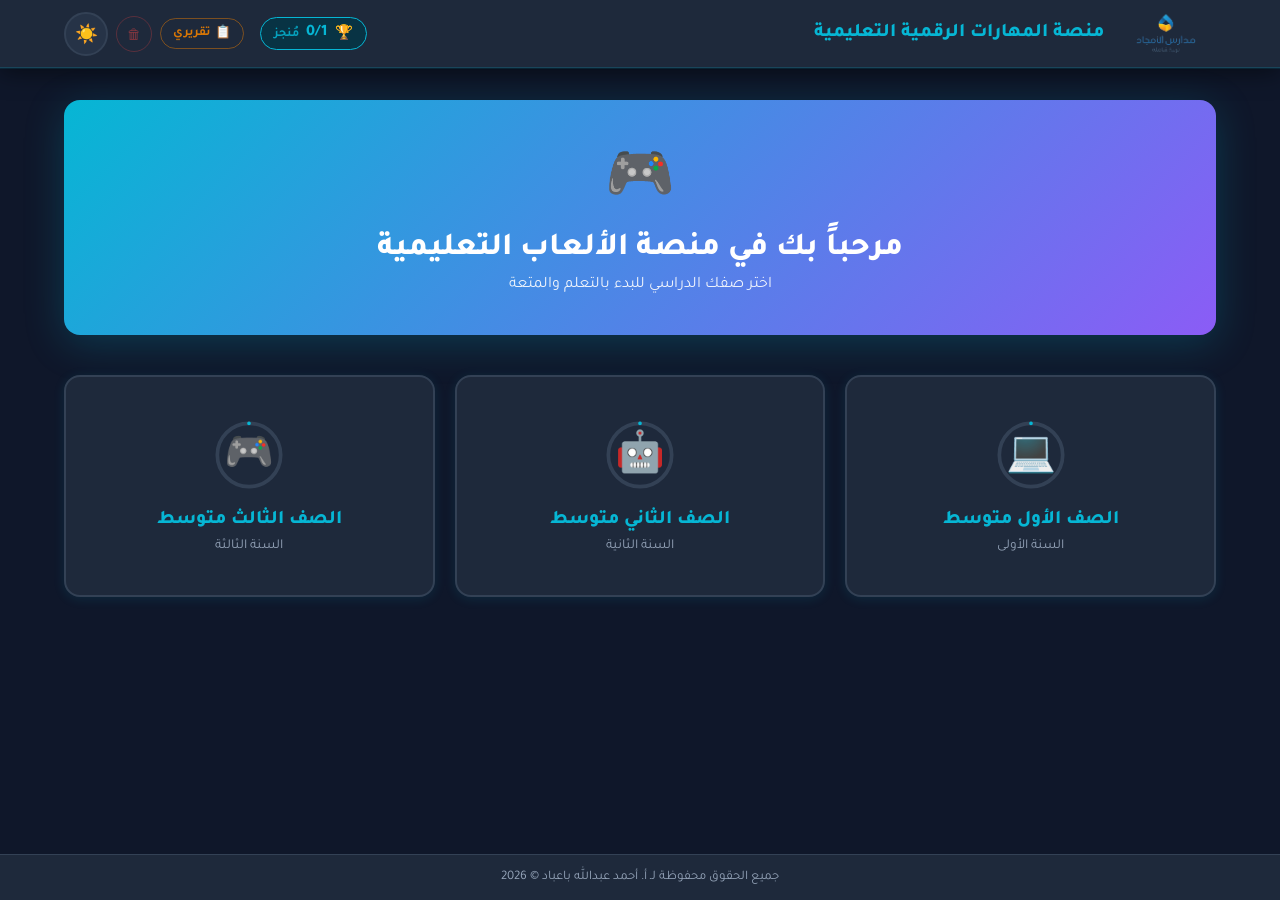
==== commit f106c66c: "Update index.html" ====
--- a/index.html
+++ b/index.html
@@ -4,7 +4,7 @@
   <meta charset="UTF-8" />
   <meta name="viewport" content="width=device-width, initial-scale=1.0" />
   <title>منصة المهارات الرقمية التعليمية</title>
-  <link rel="stylesheet" href="./style.css?v=9" />
+  <link rel="stylesheet" href="./style.css?v=10" />
   <link rel="preconnect" href="https://fonts.googleapis.com" />
   <link rel="preconnect" href="https://fonts.gstatic.com" crossorigin />
   <link href="https://fonts.googleapis.com/css2?family=Tajawal:wght@400;500;700;800&display=swap" rel="stylesheet" />
--- a/style.css
+++ b/style.css
@@ -105,35 +105,30 @@
   gap: 0.75rem;
   flex: 1;
   min-width: 0;
-}
-
-/* Logo wrapper — visible placeholder until logo.png is uploaded */
+  cursor: pointer;
+  transition: opacity 0.2s;
+}
+
+.header-brand:hover {
+  opacity: 0.8;
+}
+
 .logo-wrap {
-  width: 50px;
-  height: 50px;
+  width: 100px;
+  height: 60px;
   flex-shrink: 0;
   border-radius: 10px;
-  border: 2px dashed var(--accent);
   display: flex;
   align-items: center;
   justify-content: center;
   position: relative;
-  background: var(--accent-light);
-  transition: border-color var(--transition), background var(--transition);
-  overflow: hidden;
-}
-
-/* Once logo.png loads successfully, remove the dashed border */
-.logo-wrap.logo--loaded {
-  border: none;
-  background: transparent;
+  overflow: hidden; /* هذا السطر هو الذي يمنع الشعار من الانفجار */
 }
 
 .logo {
   width: 100%;
   height: 100%;
-  object-fit: contain;
-  border-radius: 8px;
+  object-fit: contain; /* هذا السطر يضمن ظهور الشعار كاملاً بدون قص أو تشويه */
   position: relative;
   z-index: 1;
 }
